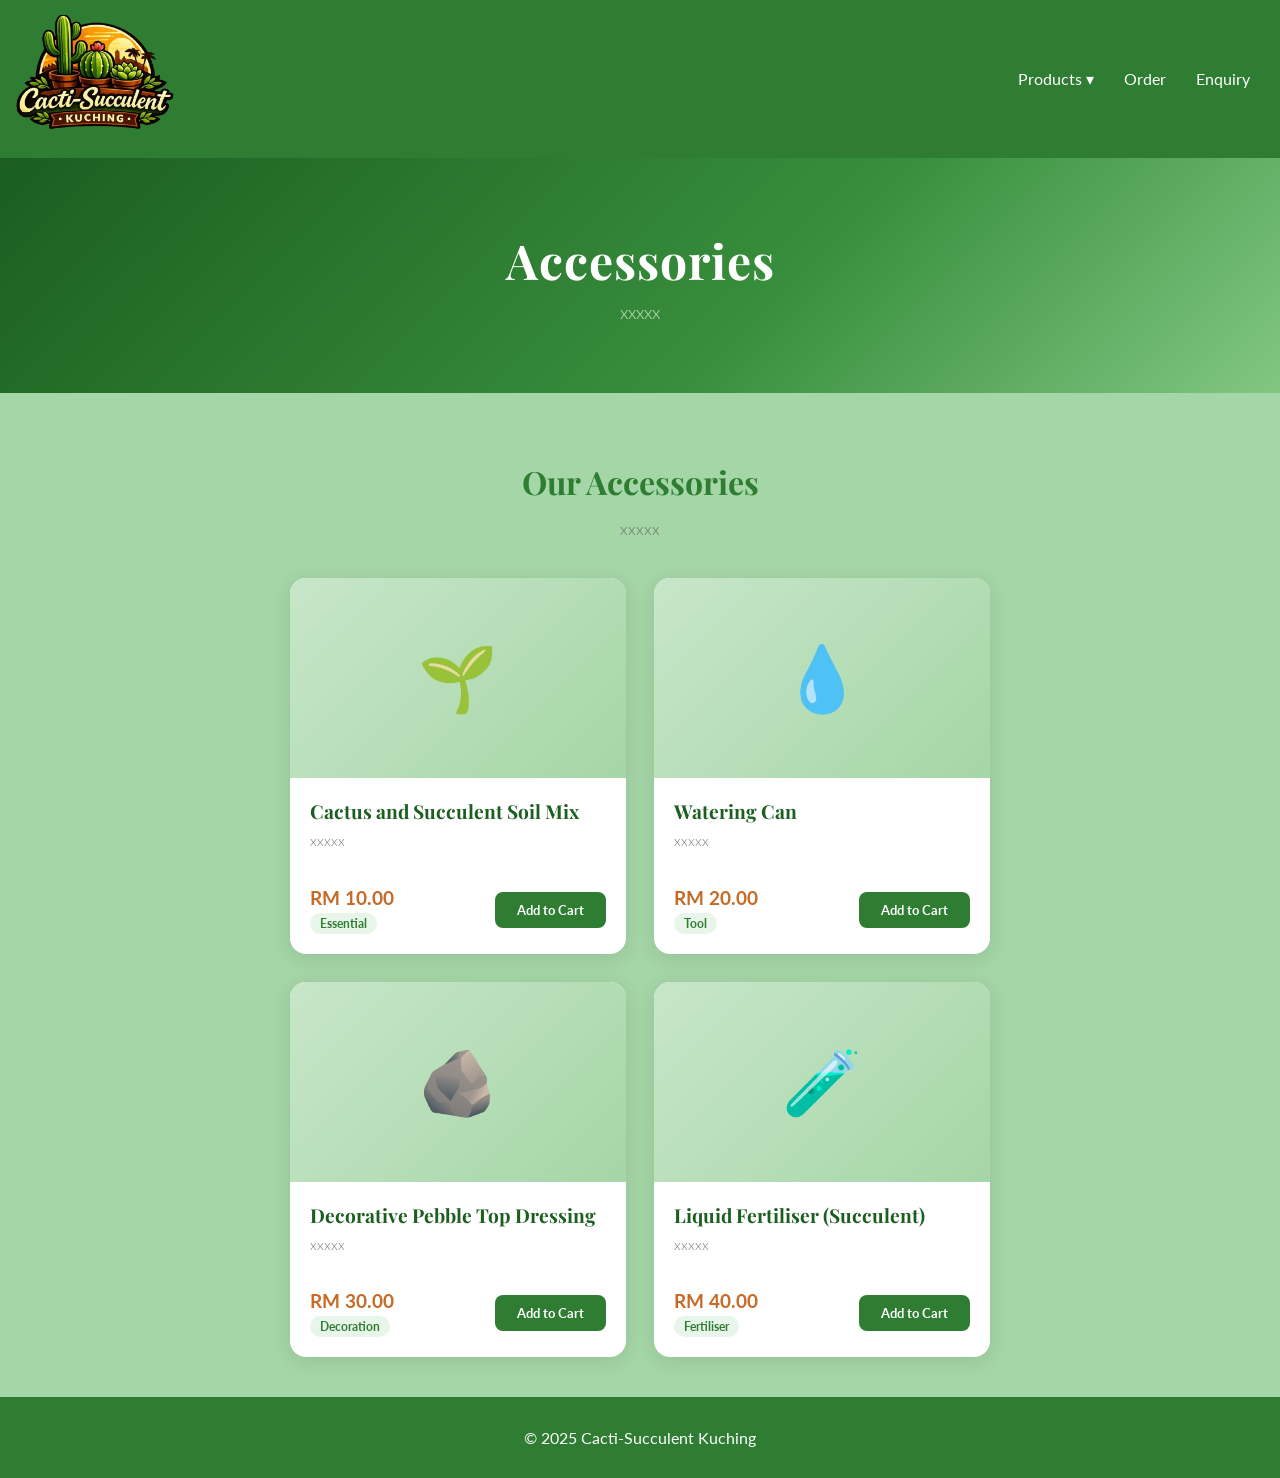
==== accessories.html @ 1d5d7c6b "Add files via upload" ====
<!DOCTYPE html>
<html>
<head>
<title>Accessories – Cacti Succulent Kuching</title>
<link rel="stylesheet" href="style.css">
</head>
<body>

<header>
<nav>
<a href="index.html"><img src="Cacti_Succulent.png" width="160"></a>

<ul>
<li>
<a href="#">Products ▾</a>
<div class="dropdown"> <!-- dropdown menu. -->
<a href="succulent.html">Succulent</a>
<a href="cactus.html">Cactus</a>
<a href="pots.html">Pots</a>
<a href="accessories.html">Accessories</a>
</div>
</li>
<li><a href="order.html">Order</a></li>
<li><a href="enquiry.html">Enquiry</a></li>

</ul>
</nav>
</header>

<section class="hero">
<h1>Accessories</h1>
<p>xxxxx</p>
</section>

<div class="container">
<h2 class="section-title">Our Accessories</h2>
<p class="section-subtitle">xxxxx</p>

<div class="grid">

<div class="card">
<div class="card-img">🌱</div>
<div class="card-body">
<h3>Cactus and Succulent Soil Mix</h3>
<p>xxxxx</p>
</div>
<div class="card-footer">
<div><div class="price">RM 10.00</div><span class="badge">Essential</span></div>
<button>Add to Cart</button>
</div>
</div>

<div class="card">
<div class="card-img">💧</div>
<div class="card-body">
<h3>Watering Can</h3>
<p>xxxxx</p>
</div>
<div class="card-footer">
<div><div class="price">RM 20.00</div><span class="badge">Tool</span></div>
<button>Add to Cart</button>
</div>
</div>

<div class="card">
<div class="card-img">🪨</div>
<div class="card-body">
<h3>Decorative Pebble Top Dressing</h3>
<p>xxxxx</p>
</div>
<div class="card-footer">
<div><div class="price">RM 30.00</div><span class="badge">Decoration</span></div>
<button>Add to Cart</button>
</div>
</div>

<div class="card">
<div class="card-img">🧪</div>
<div class="card-body">
<h3>Liquid Fertiliser (Succulent)</h3>
<p>xxxxx</p>
</div>
<div class="card-footer">
<div><div class="price">RM 40.00</div><span class="badge">Fertiliser</span></div>
<button>Add to Cart</button>
</div>
</div>

</div>
</div>

<footer><p>© 2025 Cacti-Succulent Kuching</p></footer>
</body>
</html>
---- style.css ----
@import url('https://fonts.googleapis.com/css2?family=Playfair+Display:wght@600&family=Lato:wght@300;400;700&display=swap');

body{
    font-family: 'Lato', sans-serif;
    margin:0;
    background:#A5D6A7;
}

/* Navigation Bar */

header{
    background:#2e7d32;
    padding:15px;
}

nav{
    display:flex;
    justify-content:space-between;
    align-items:center;
}

.logo{
    color:white;
    font-size:22px;
    font-weight:bold;
}

nav ul{
    list-style:none;
    display:flex;
    margin:0;
    padding:0;
}

nav ul li{
    position:relative;
}

nav ul li a{
    color:white;
    text-decoration:none;
    padding:10px 15px;
    display:block;
}

nav ul li:hover{
    background:#1b5e20;
}

/* Dropdown Menu */

.dropdown{
    display:none;
    position:absolute;
    background:#2e7d32;
    z-index:999;
    min-width:150px;
}

nav ul li:hover .dropdown{
    display:block;
}

.dropdown a{
    color:white;
    text-decoration:none;
    padding:10px 15px;
    display:block;
}

.dropdown a:hover{
    background:#1b5e20;
}

/* Hero */

.hero{
    background: linear-gradient(135deg, #1b5e20 0%, #388e3c 60%, #81c784 100%);
    padding:70px 40px;
    text-align:center;
    position:relative;
    overflow:hidden;
}

.hero h1{
    font-family: 'Playfair Display', serif;
    font-size:3rem;
    color:white;
    margin:0 0 10px;
    letter-spacing:1px;
}

.hero p{
    color:#c8e6c9;
    font-size:1.1rem;
    font-weight:300;
    margin:0;
}

/* Container */

.container{
    padding:40px;
    text-align:center;
}

/* Section */

.section-title{
    font-family: 'Playfair Display', serif;
    font-size:2rem;
    color:#2e7d32;
    margin-bottom:8px;
}

.section-subtitle{
    color:#6a6a6a;
    margin-bottom:40px;
    font-weight:300;
}

/* Grid */

.grid{
    display:grid;
    grid-template-columns: repeat(2, 1fr);
    gap:28px;
    max-width:700px;
    margin:0 auto;
}

/* Card */

.card{
    background:white;
    border-radius:16px;
    overflow:hidden;
    box-shadow:0 4px 20px rgba(0,0,0,0.10);
    transition:transform 0.3s ease, box-shadow 0.3s ease;
    text-align:left;
    width:auto;
    margin:0;
    padding:0;
}

.card:hover{
    transform:translateY(-6px);
    box-shadow:0 12px 32px rgba(46,125,50,0.18);
}

.card-img{
    width:100%;
    height:200px;
    background:linear-gradient(135deg, #c8e6c9, #a5d6a7);
    display:flex;
    align-items:center;
    justify-content:center;
    font-size:64px;
}

.card-body{
    padding:20px;
}

.card-body h3{
    margin:0 0 6px;
    font-family: 'Playfair Display', serif;
    color:#1b5e20;
    font-size:1.2rem;
}

.card-body p{
    color:#777;
    font-size:0.9rem;
    margin:0 0 14px;
    font-weight:300;
    line-height:1.5;
}

.card-footer{
    display:flex;
    align-items:center;
    justify-content:space-between;
    padding:0 20px 20px;
}

.price{
    font-size:1.2rem;
    font-weight:700;
    color:#C76B29;
}

.badge{
    background:#e8f5e9;
    color:#2e7d32;
    font-size:0.75rem;
    padding:3px 10px;
    border-radius:20px;
    font-weight:700;
    display:inline-block;
    margin-top:4px;
}

/* Forms */

input,textarea,select{
    width:90%;
    padding:10px;
    margin:8px;
}

/* Buttons */

button{
    background:#C76B29;
    color:white;
    border:none;
    padding:10px 20px;
    cursor:pointer;
}

button:hover{
    background:#1b5e20;
}

.card-footer button{
    background:#2e7d32;
    color:white;
    border:none;
    padding:10px 22px;
    border-radius:8px;
    cursor:pointer;
    font-family: 'Lato', sans-serif;
    font-weight:700;
    transition:background 0.2s;
}

.card-footer button:hover{
    background:#C76B29;
}

/* Footer */

footer{
    background:#2e7d32;
    color:white;
    text-align:center;
    padding:15px;
}

/* Hero BUTTON */

.hero-btn{
    display:inline-block;
    margin-top:24px;
    background:#C76B29;
    color:white;
    text-decoration:none;
    padding:12px 32px;
    border-radius:8px;
    font-family:'Lato', sans-serif;
    font-weight:700;
    font-size:1rem;
    transition:background 0.2s;
}

.hero-btn:hover{
    background:#a85520;
}

/* About */

.about-section{
    display:flex;
    align-items:center;
    gap:30px;
    background:white;
    padding:40px;
    margin:0;
}

.about-icon{
    font-size:80px;
    flex-shrink:0;
}

.about-text p{
    color:#555;
    font-size:1rem;
    font-weight:300;
    line-height:1.8;
    margin:0;
}

/* Category Card */

.grid-4{
    grid-template-columns: repeat(4, 1fr);
    max-width:1000px;
}

.cat-card{
    background:white;
    border-radius:16px;
    padding:30px 20px;
    text-align:center;
    text-decoration:none;
    box-shadow:0 4px 20px rgba(0,0,0,0.08);
    transition:transform 0.3s ease, box-shadow 0.3s ease;
    display:block;
}

.cat-card:hover{
    transform:translateY(-6px);
    box-shadow:0 12px 32px rgba(46,125,50,0.18);
}

.cat-icon{
    font-size:48px;
    margin-bottom:12px;
}

.cat-card h3{
    font-family:'Playfair Display', serif;
    color:#1b5e20;
    margin:0 0 6px;
    font-size:1.1rem;
}

.cat-card p{
    color:#777;
    font-size:0.85rem;
    font-weight:300;
    margin:0;
}

/* Contact */

.contact-section{
    background:#2e7d32;
    padding:50px 40px;
    text-align:center;
}

.contact-grid{
    display:flex;
    justify-content:center;
    gap:60px;
    flex-wrap:wrap;
    margin-top:20px;
}

.contact-item h4{
    color:white;
    margin:8px 0 4px;
    font-family:'Playfair Display', serif;
    font-size:1rem;
}

.contact-item p{
    color:#c8e6c9;
    margin:0;
    font-weight:300;
    font-size:0.95rem;
}

.contact-icon{
    font-size:32px;
}
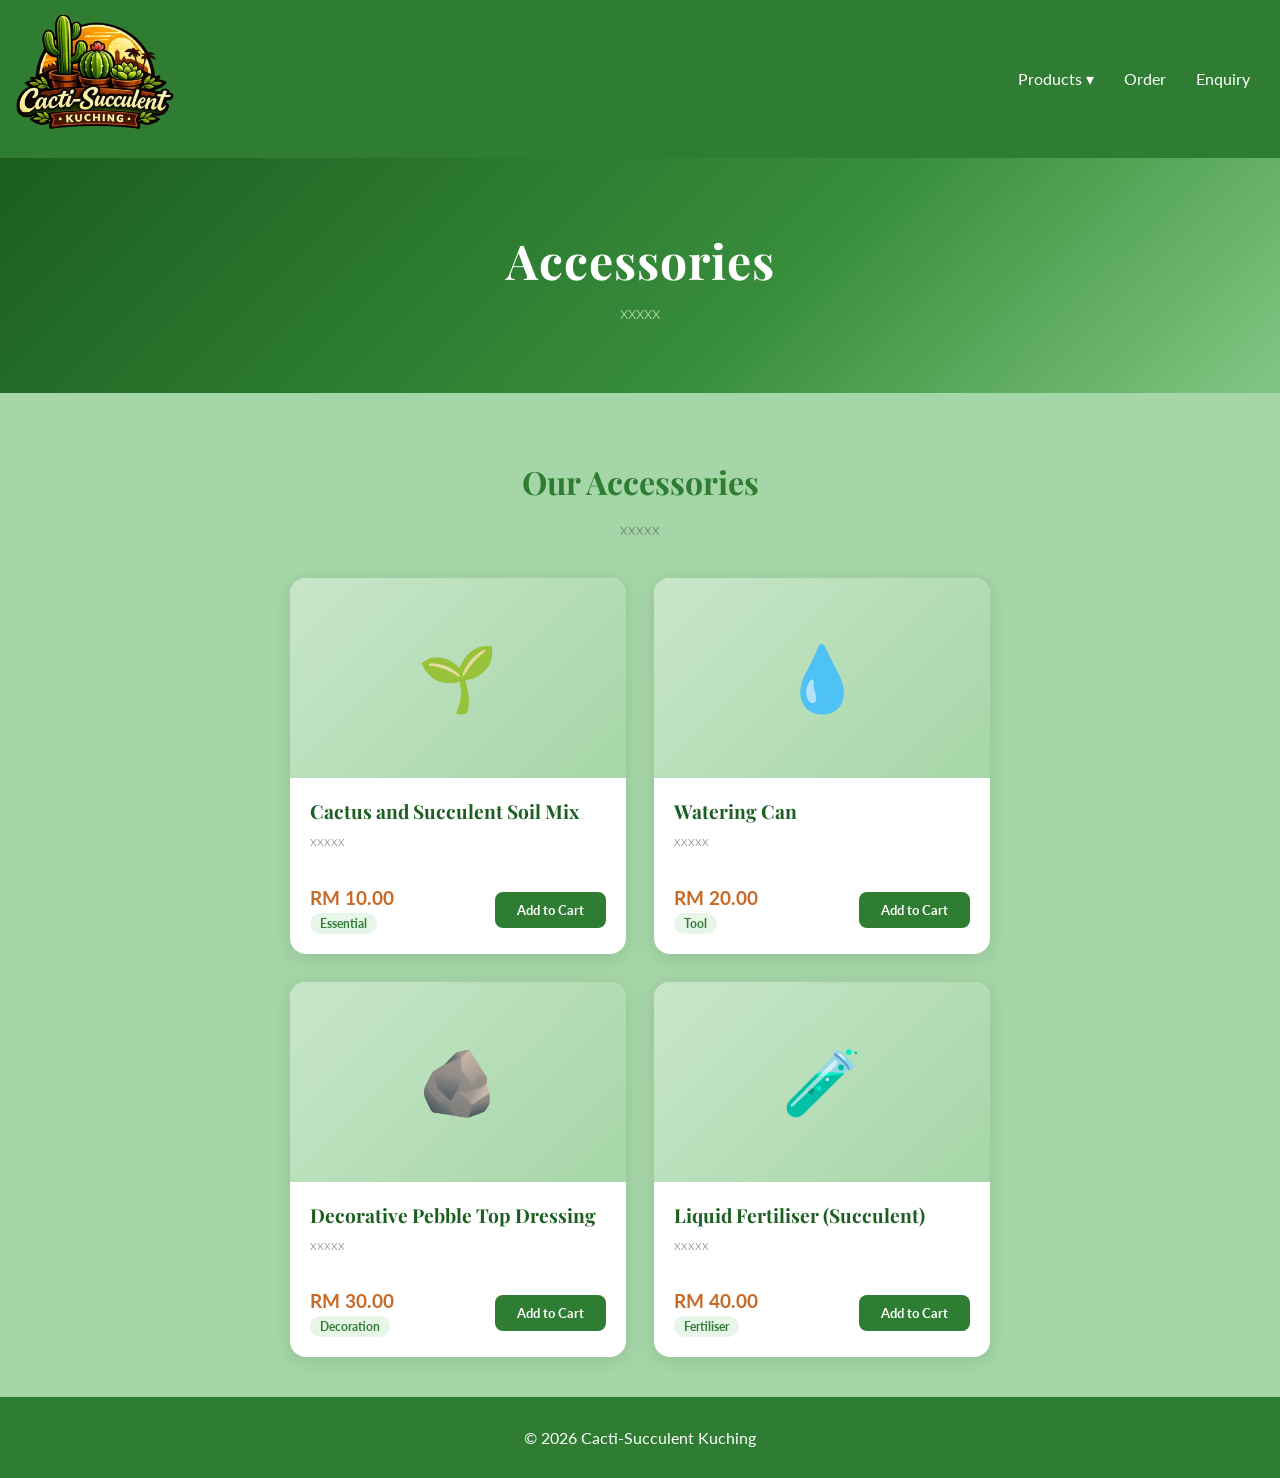
==== commit fe38830b: "Add files via upload" ====
--- a/accessories.html
+++ b/accessories.html
@@ -8,13 +8,13 @@
 
 <header>
 <nav>
-<a href="index.html"><img src="Cacti_Succulent.png" width="160"></a>
+<a href="index.html"><img src="cacti_succulent_logo.png" width="160"></a>
 
 <ul>
 <li>
 <a href="#">Products ▾</a>
-<div class="dropdown"> <!-- dropdown menu. -->
-<a href="succulent.html">Succulent</a>
+<div class="dropdown"> <!-- Dropdown Menu -->
+<a href="succulents.html">Succulent</a>
 <a href="cactus.html">Cactus</a>
 <a href="pots.html">Pots</a>
 <a href="accessories.html">Accessories</a>
@@ -22,8 +22,8 @@
 </li>
 <li><a href="order.html">Order</a></li>
 <li><a href="enquiry.html">Enquiry</a></li>
+</ul>
 
-</ul>
 </nav>
 </header>
 
@@ -36,9 +36,9 @@
 <h2 class="section-title">Our Accessories</h2>
 <p class="section-subtitle">xxxxx</p>
 
-<div class="grid">
+<div class="grid"> <!-- Grid Layout -->
 
-<div class="card">
+<div class="card"> <!-- 1st Card -->
 <div class="card-img">🌱</div>
 <div class="card-body">
 <h3>Cactus and Succulent Soil Mix</h3>
@@ -50,7 +50,7 @@
 </div>
 </div>
 
-<div class="card">
+<div class="card"> <!-- 2nd Card -->
 <div class="card-img">💧</div>
 <div class="card-body">
 <h3>Watering Can</h3>
@@ -62,7 +62,7 @@
 </div>
 </div>
 
-<div class="card">
+<div class="card"> <!-- 3rd Card -->
 <div class="card-img">🪨</div>
 <div class="card-body">
 <h3>Decorative Pebble Top Dressing</h3>
@@ -74,7 +74,7 @@
 </div>
 </div>
 
-<div class="card">
+<div class="card"> <!-- 4th Card -->
 <div class="card-img">🧪</div>
 <div class="card-body">
 <h3>Liquid Fertiliser (Succulent)</h3>
@@ -89,6 +89,6 @@
 </div>
 </div>
 
-<footer><p>© 2025 Cacti-Succulent Kuching</p></footer>
+<footer><p>© 2026 Cacti-Succulent Kuching</p></footer>
 </body>
 </html>
--- a/style.css
+++ b/style.css
@@ -6,8 +6,8 @@
     background:#A5D6A7;
 }
 
-/* Navigation Bar */
-
+
+/* NAVIGATION BAR */
 header{
     background:#2e7d32;
     padding:15px;
@@ -47,8 +47,8 @@
     background:#1b5e20;
 }
 
-/* Dropdown Menu */
-
+
+/* DROPDOWN MENU */
 .dropdown{
     display:none;
     position:absolute;
@@ -72,8 +72,8 @@
     background:#1b5e20;
 }
 
-/* Hero */
-
+
+/* HERO */
 .hero{
     background: linear-gradient(135deg, #1b5e20 0%, #388e3c 60%, #81c784 100%);
     padding:70px 40px;
@@ -97,15 +97,15 @@
     margin:0;
 }
 
-/* Container */
-
+
+/* CONTAINER */
 .container{
     padding:40px;
     text-align:center;
 }
 
-/* Section */
-
+
+/* SECTION */
 .section-title{
     font-family: 'Playfair Display', serif;
     font-size:2rem;
@@ -119,8 +119,8 @@
     font-weight:300;
 }
 
-/* Grid */
-
+
+/* GRID */
 .grid{
     display:grid;
     grid-template-columns: repeat(2, 1fr);
@@ -129,8 +129,8 @@
     margin:0 auto;
 }
 
-/* Card */
-
+
+/* CARD */
 .card{
     background:white;
     border-radius:16px;
@@ -201,16 +201,16 @@
     margin-top:4px;
 }
 
-/* Forms */
-
+
+/* FORMS */
 input,textarea,select{
     width:90%;
     padding:10px;
     margin:8px;
 }
 
-/* Buttons */
-
+
+/* BUTTONS */
 button{
     background:#C76B29;
     color:white;
@@ -239,8 +239,8 @@
     background:#C76B29;
 }
 
-/* Footer */
-
+
+/* FOOTER */
 footer{
     background:#2e7d32;
     color:white;
@@ -248,8 +248,8 @@
     padding:15px;
 }
 
-/* Hero BUTTON */
-
+
+/* HERO BUTTON */
 .hero-btn{
     display:inline-block;
     margin-top:24px;
@@ -268,8 +268,8 @@
     background:#a85520;
 }
 
-/* About */
-
+
+/* ABOUT */
 .about-section{
     display:flex;
     align-items:center;
@@ -292,8 +292,8 @@
     margin:0;
 }
 
-/* Category Card */
-
+
+/* CATEGORIES CARD */
 .grid-4{
     grid-template-columns: repeat(4, 1fr);
     max-width:1000px;
@@ -334,8 +334,8 @@
     margin:0;
 }
 
-/* Contact */
-
+
+/* CONTACTS */
 .contact-section{
     background:#2e7d32;
     padding:50px 40px;
